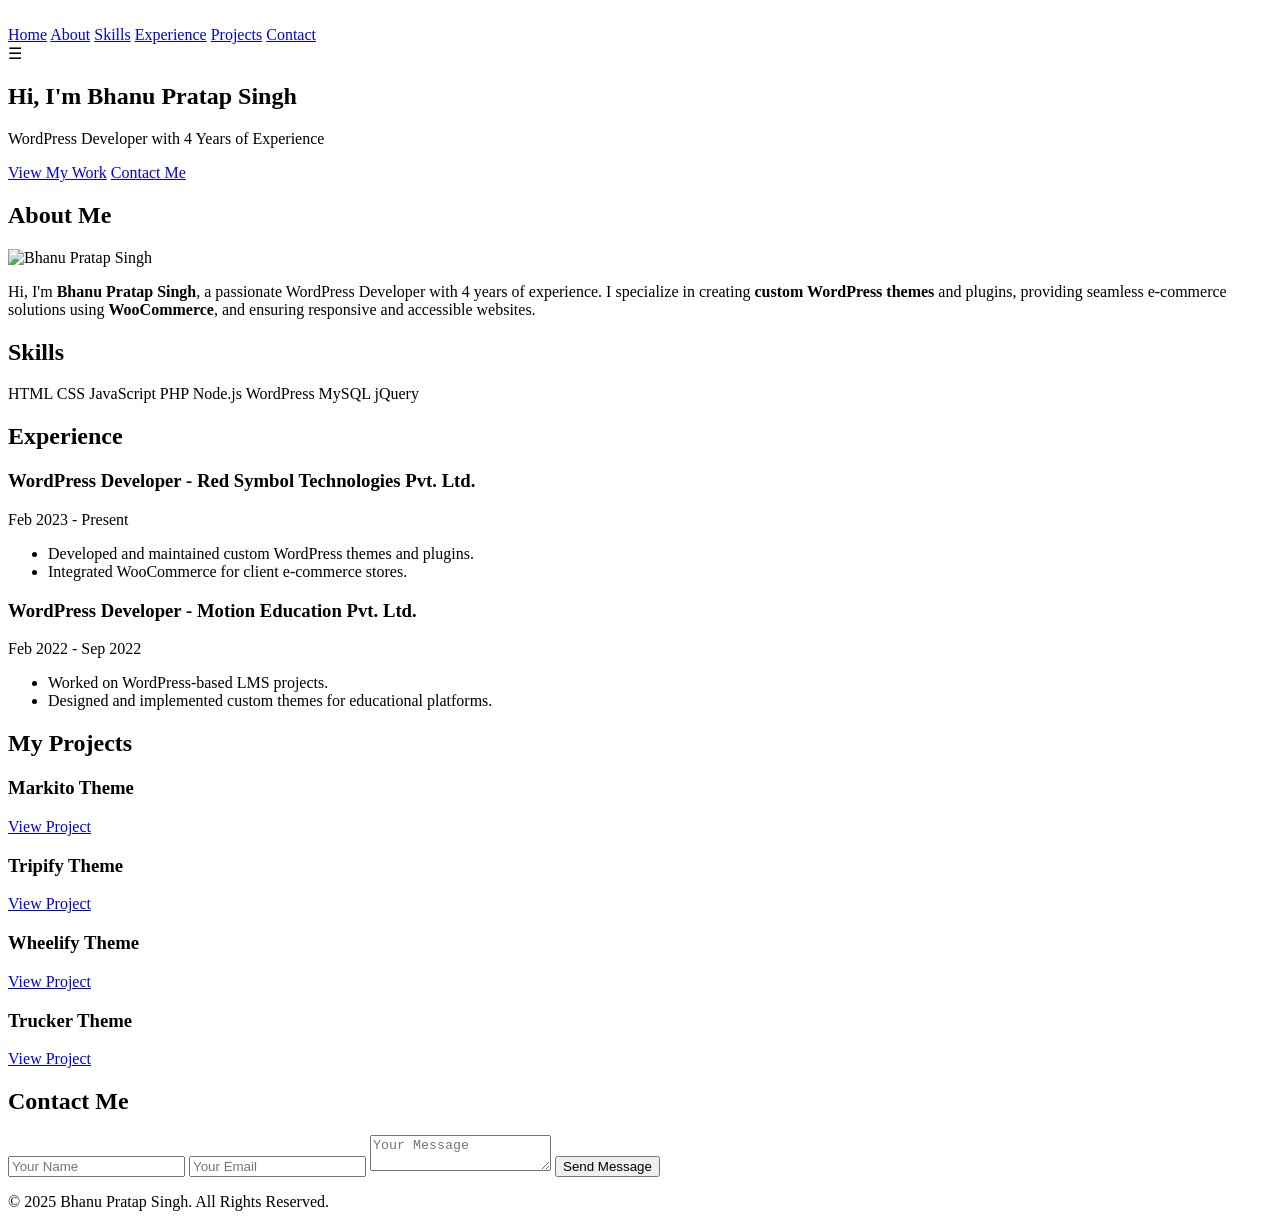
==== home.html @ 1a980349 "Create home.html" ====
<!DOCTYPE html>
<html lang="en">

<head>
  <meta charset="UTF-8" />
  <meta name="viewport" content="width=device-width, initial-scale=1.0" />
  <title>Bhanu Pratap Singh - WordPress Developer Portfolio</title>
  <meta name="description" content="Portfolio of Bhanu Pratap Singh, a skilled WordPress Developer with 4 years of experience in custom theme development, plugins, and WooCommerce solutions.">
  <meta name="keywords" content="WordPress Developer, Web Developer, WooCommerce Expert, PHP Developer, Frontend Developer, Backend Developer">
  <meta name="author" content="Bhanu Pratap Singh">

  <link rel="stylesheet" href="https://fonts.googleapis.com/css2?family=Poppins:wght@300;400;600&display=swap">
  <link rel="stylesheet" href="https://cdn.jsdelivr.net/npm/bootstrap-icons/font/bootstrap-icons.css">
  <link rel="stylesheet" href="styles.css">
</head>

<body>

  <!-- Navigation -->
  <nav>
    <span style="color:white; font-weight: bold;">Bhanu Pratap Singh</span>
    <div>
      <a href="#hero">Home</a>
      <a href="#about">About</a>
      <a href="#skills">Skills</a>
      <a href="#experience">Experience</a>
      <a href="#projects">Projects</a>
      <a href="#contact">Contact</a>
    </div>
    <span class="menu-toggle" onclick="toggleMenu()">☰</span>
  </nav>

  <!-- Hero Section -->
  <section id="hero">
    <h1>Hi, I'm Bhanu Pratap Singh</h1>
    <p>WordPress Developer with 4 Years of Experience</p>
    <a href="#projects" class="btn">View My Work</a>
    <a href="#contact" class="btn">Contact Me</a>
  </section>

  <!-- About Section -->
  <section id="about">
    <h2>About Me</h2>
    <div class="about-container">
      <img src="https://media.licdn.com/dms/image/v2/C5603AQGNO3y1dRovqA/profile-displayphoto-shrink_800_800/profile-displayphoto-shrink_800_800/0/1597858827325?e=1748476800&v=beta&t=QmQM79_FDSvIShpyCnSLmwqTUCsVAHnbLd5kiDEihJc" alt="Bhanu Pratap Singh" class="profile-image">
      <div>
        <p>
          Hi, I'm <strong>Bhanu Pratap Singh</strong>, a passionate <span class="highlight">WordPress Developer</span> with 4 years of experience. I specialize in creating <strong>custom WordPress themes</strong> and plugins, providing seamless e-commerce solutions using <strong>WooCommerce</strong>, and ensuring responsive and accessible websites.
        </p>
      </div>
    </div>
  </section>

  <!-- Skills Section -->
  <section id="skills">
    <h2>Skills</h2>
    <div class="skills-container">
      <span class="skill-badge">HTML</span>
      <span class="skill-badge">CSS</span>
      <span class="skill-badge">JavaScript</span>
      <span class="skill-badge">PHP</span>
      <span class="skill-badge">Node.js</span>
      <span class="skill-badge">WordPress</span>
      <span class="skill-badge">MySQL</span>
      <span class="skill-badge">jQuery</span>
    </div>
  </section>

  <!-- Experience Section -->
  <section id="experience">
    <h2>Experience</h2>
    <div>
      <h3>WordPress Developer - Red Symbol Technologies Pvt. Ltd.</h3>
      <p>Feb 2023 - Present</p>
      <ul>
        <li>Developed and maintained custom WordPress themes and plugins.</li>
        <li>Integrated WooCommerce for client e-commerce stores.</li>
      </ul>
    </div>
    <div>
      <h3>WordPress Developer - Motion Education Pvt. Ltd.</h3>
      <p>Feb 2022 - Sep 2022</p>
      <ul>
        <li>Worked on WordPress-based LMS projects.</li>
        <li>Designed and implemented custom themes for educational platforms.</li>
      </ul>
    </div>
  </section>

  <!-- Projects Section -->
  <section id="projects">
    <h2>My Projects</h2>
    <div>
      <div class="project-card">
        <h3>Markito Theme</h3>
        <a href="https://wordpress.org/themes/markito/" target="_blank">View Project</a>
      </div>
      <div class="project-card">
        <h3>Tripify Theme</h3>
        <a href="https://wordpress.org/themes/tripify/" target="_blank">View Project</a>
      </div>
      <div class="project-card">
        <h3>Wheelify Theme</h3>
        <a href="https://wordpress.org/themes/wheelify/" target="_blank">View Project</a>
      </div>
      <div class="project-card">
        <h3>Trucker Theme</h3>
        <a href="https://wordpress.org/themes/wp-trucker/" target="_blank">View Project</a>
      </div>
    </div>
  </section>

  <!-- Contact Section -->
  <section id="contact">
    <h2>Contact Me</h2>
    <form>
      <input type="text" placeholder="Your Name" required />
      <input type="email" placeholder="Your Email" required />
      <textarea placeholder="Your Message" required></textarea>
      <button type="submit">Send Message</button>
    </form>
  </section>

  <!-- Footer Section -->
  <footer>
    <p>&copy; 2025 Bhanu Pratap Singh. All Rights Reserved.</p>
  </footer>

  <script>
    function toggleMenu() {
      document.querySelector('nav div').classList.toggle('active');
    }
  </script>

</body>

</html>
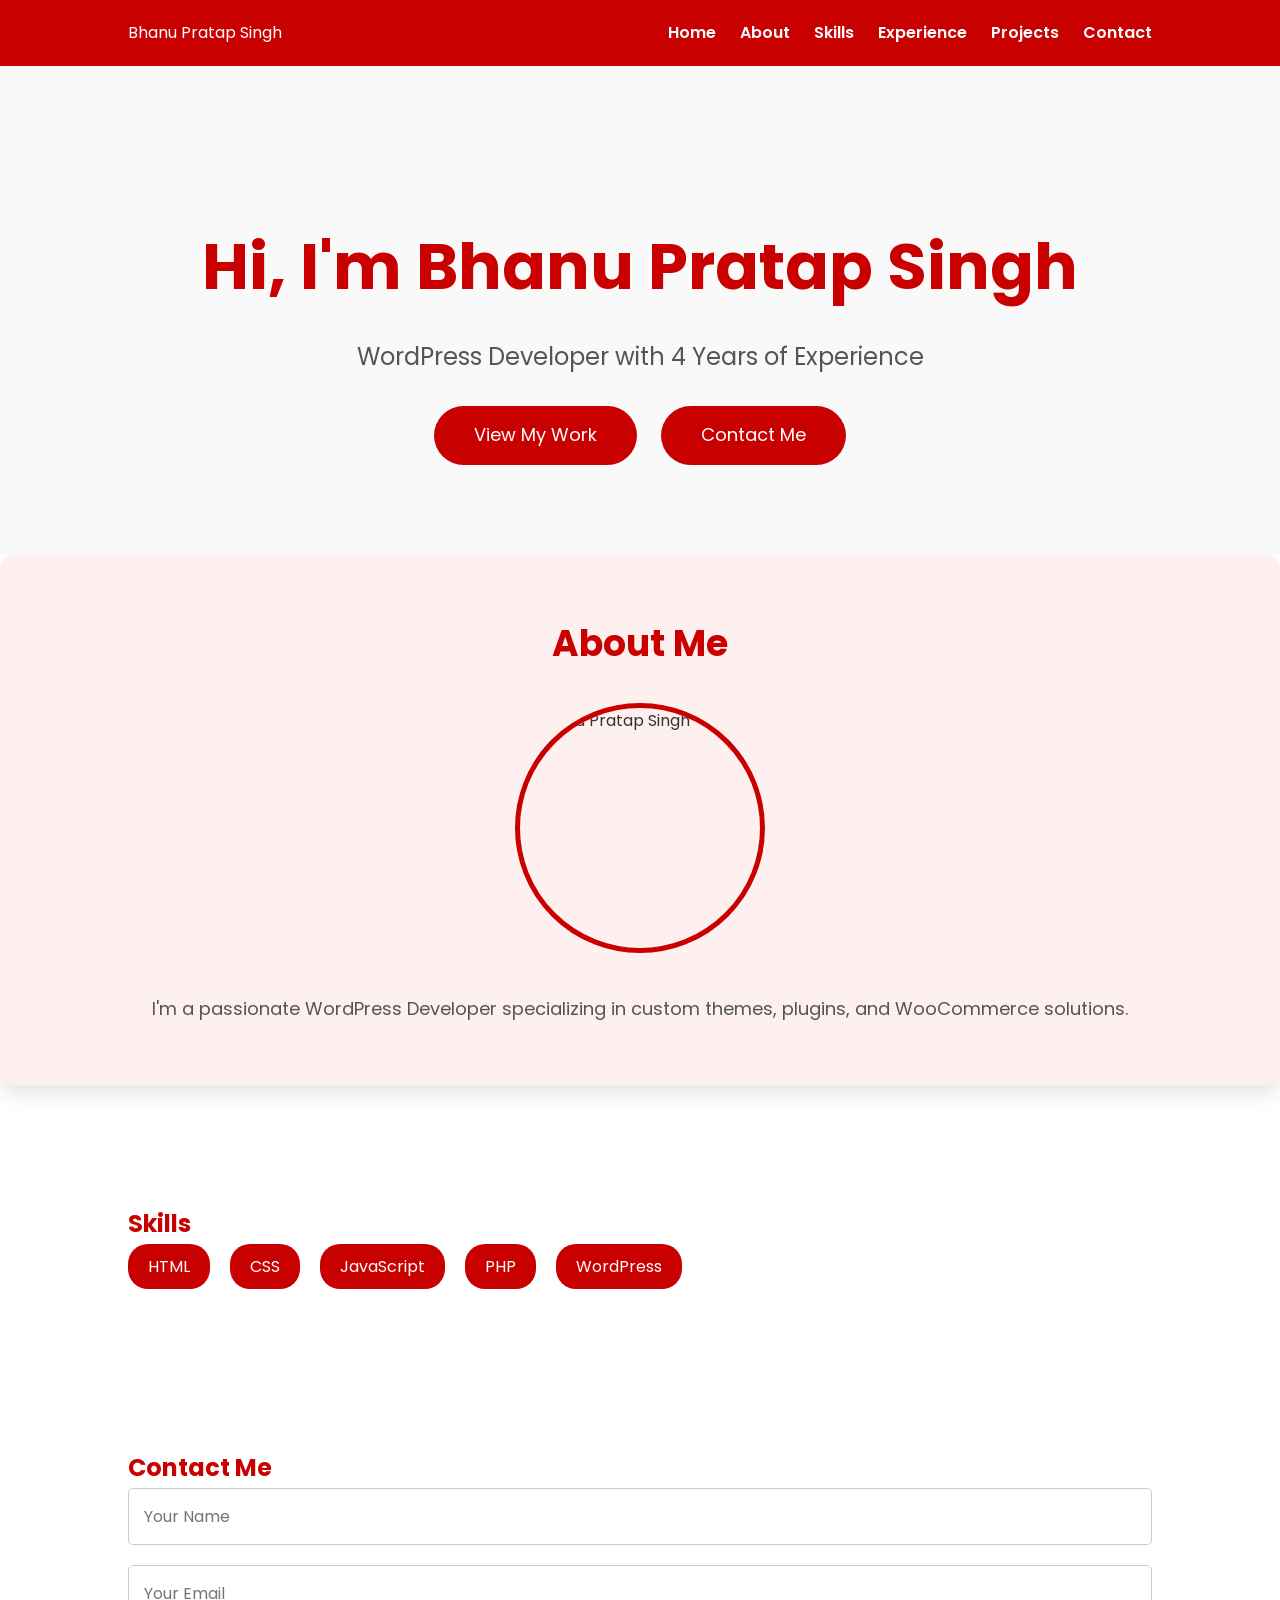
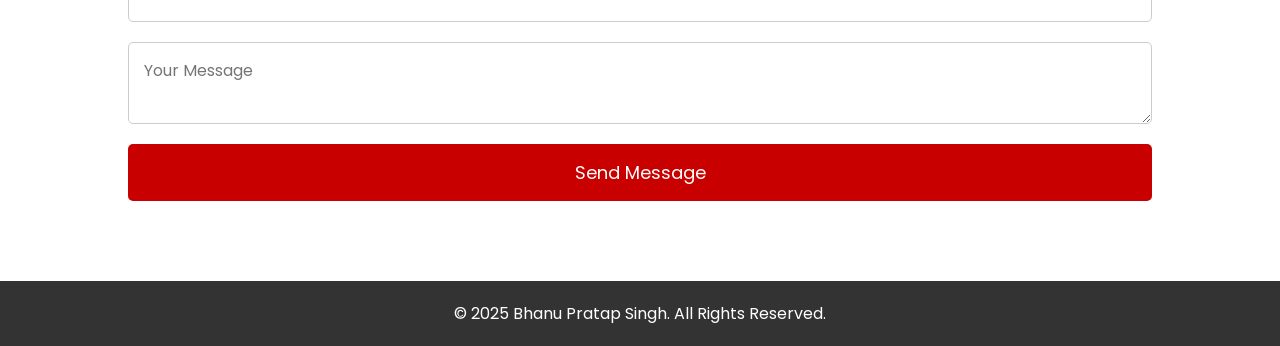
==== commit bc0468f6: "Update home.html" ====
--- a/home.html
+++ b/home.html
@@ -5,20 +5,238 @@
   <meta charset="UTF-8" />
   <meta name="viewport" content="width=device-width, initial-scale=1.0" />
   <title>Bhanu Pratap Singh - WordPress Developer Portfolio</title>
-  <meta name="description" content="Portfolio of Bhanu Pratap Singh, a skilled WordPress Developer with 4 years of experience in custom theme development, plugins, and WooCommerce solutions.">
-  <meta name="keywords" content="WordPress Developer, Web Developer, WooCommerce Expert, PHP Developer, Frontend Developer, Backend Developer">
-  <meta name="author" content="Bhanu Pratap Singh">
-
   <link rel="stylesheet" href="https://fonts.googleapis.com/css2?family=Poppins:wght@300;400;600&display=swap">
   <link rel="stylesheet" href="https://cdn.jsdelivr.net/npm/bootstrap-icons/font/bootstrap-icons.css">
-  <link rel="stylesheet" href="styles.css">
+  <style>
+    * {
+      margin: 0;
+      padding: 0;
+      box-sizing: border-box;
+      font-family: 'Poppins', sans-serif;
+      scroll-behavior: smooth;
+    }
+
+    body {
+      background-color: #fff;
+      color: #333;
+      line-height: 1.6;
+    }
+
+    section {
+      padding: 80px 10%;
+    }
+
+    h1, h2, h3 {
+      color: #c90000;
+    }
+
+    /* Navigation */
+    nav {
+      background-color: #c90000;
+      display: flex;
+      justify-content: space-between;
+      align-items: center;
+      padding: 20px 10%;
+      color: white;
+    }
+
+    nav a {
+      color: white;
+      text-decoration: none;
+      margin-left: 20px;
+      font-weight: 600;
+    }
+
+    nav a:hover {
+      color: #ffcccb;
+    }
+
+    .menu-toggle {
+      display: none;
+      font-size: 28px;
+      cursor: pointer;
+    }
+
+    @media (max-width: 768px) {
+      nav div {
+        display: none;
+      }
+
+      nav div.active {
+        display: flex;
+        flex-direction: column;
+        background-color: #c90000;
+        position: absolute;
+        top: 80px;
+        left: 0;
+        width: 100%;
+      }
+
+      nav a {
+        margin: 15px;
+      }
+
+      .menu-toggle {
+        display: block;
+      }
+    }
+
+    /* Hero Section */
+    #hero {
+      background-color: #f9f9f9;
+      text-align: center;
+      padding-top: 150px;
+    }
+
+    #hero h1 {
+      font-size: 64px;
+    }
+
+    #hero p {
+      margin: 20px 0;
+      font-size: 24px;
+      color: #555;
+    }
+
+    .btn {
+      background-color: #c90000;
+      color: white;
+      text-decoration: none;
+      padding: 15px 40px;
+      border-radius: 30px;
+      margin: 10px;
+      display: inline-block;
+      font-size: 18px;
+      transition: transform 0.3s;
+    }
+
+    .btn:hover {
+      background-color: #a00000;
+      transform: translateY(-5px);
+    }
+
+    /* About Section */
+    #about {
+      background-color: #fff0f0;
+      border-radius: 15px;
+      padding: 60px;
+      box-shadow: 0 10px 20px rgba(0,0,0,0.1);
+      margin-bottom: 40px;
+    }
+
+    #about h2 {
+      text-align: center;
+      margin-bottom: 30px;
+      color: #c90000;
+      font-size: 36px;
+    }
+
+    .about-container {
+      display: flex;
+      align-items: center;
+      justify-content: center;
+      gap: 40px;
+      flex-wrap: wrap;
+    }
+
+    .profile-image {
+      border-radius: 50%;
+      width: 250px;
+      height: 250px;
+      object-fit: cover;
+      border: 5px solid #c90000;
+    }
+
+    #about p {
+      font-size: 18px;
+      color: #555;
+      line-height: 1.8;
+    }
+
+    .highlight {
+      color: #c90000;
+    }
+
+    /* Skills Section */
+    .skills-container {
+      display: flex;
+      flex-wrap: wrap;
+      gap: 20px;
+    }
+
+    .skill-badge {
+      background-color: #c90000;
+      color: white;
+      padding: 10px 20px;
+      border-radius: 20px;
+      font-size: 16px;
+    }
+
+    /* Experience Section */
+    #experience div {
+      margin-bottom: 40px;
+    }
+
+    #experience h3 {
+      margin-bottom: 10px;
+    }
+
+    /* Projects Section */
+    .project-card {
+      background-color: #fff0f0;
+      padding: 20px;
+      border-radius: 8px;
+      margin-bottom: 20px;
+      box-shadow: 0 4px 8px rgba(0,0,0,0.05);
+    }
+
+    .project-card a {
+      display: inline-block;
+      margin-top: 10px;
+      color: #c90000;
+      text-decoration: none;
+    }
+
+    /* Contact Section */
+    form {
+      display: flex;
+      flex-direction: column;
+      gap: 20px;
+    }
+
+    input, textarea, button {
+      padding: 15px;
+      font-size: 16px;
+      border-radius: 5px;
+      border: 1px solid #ccc;
+    }
+
+    button {
+      background-color: #c90000;
+      color: white;
+      border: none;
+      cursor: pointer;
+      font-size: 18px;
+    }
+
+    button:hover {
+      background-color: #a00000;
+    }
+
+    /* Footer */
+    footer {
+      background-color: #333;
+      color: white;
+      text-align: center;
+      padding: 20px;
+    }
+  </style>
 </head>
 
 <body>
-
   <!-- Navigation -->
   <nav>
-    <span style="color:white; font-weight: bold;">Bhanu Pratap Singh</span>
+    <span>Bhanu Pratap Singh</span>
     <div>
       <a href="#hero">Home</a>
       <a href="#about">About</a>
@@ -42,12 +260,8 @@
   <section id="about">
     <h2>About Me</h2>
     <div class="about-container">
-      <img src="https://media.licdn.com/dms/image/v2/C5603AQGNO3y1dRovqA/profile-displayphoto-shrink_800_800/profile-displayphoto-shrink_800_800/0/1597858827325?e=1748476800&v=beta&t=QmQM79_FDSvIShpyCnSLmwqTUCsVAHnbLd5kiDEihJc" alt="Bhanu Pratap Singh" class="profile-image">
-      <div>
-        <p>
-          Hi, I'm <strong>Bhanu Pratap Singh</strong>, a passionate <span class="highlight">WordPress Developer</span> with 4 years of experience. I specialize in creating <strong>custom WordPress themes</strong> and plugins, providing seamless e-commerce solutions using <strong>WooCommerce</strong>, and ensuring responsive and accessible websites.
-        </p>
-      </div>
+      <img src="https://media.licdn.com/dms/image/v2/C5603AQGNO3y1dRovqA/profile-displayphoto-shrink_800_800/0/1597858827325" alt="Bhanu Pratap Singh" class="profile-image">
+      <p>I'm a passionate WordPress Developer specializing in custom themes, plugins, and WooCommerce solutions.</p>
     </div>
   </section>
 
@@ -59,54 +273,7 @@
       <span class="skill-badge">CSS</span>
       <span class="skill-badge">JavaScript</span>
       <span class="skill-badge">PHP</span>
-      <span class="skill-badge">Node.js</span>
       <span class="skill-badge">WordPress</span>
-      <span class="skill-badge">MySQL</span>
-      <span class="skill-badge">jQuery</span>
-    </div>
-  </section>
-
-  <!-- Experience Section -->
-  <section id="experience">
-    <h2>Experience</h2>
-    <div>
-      <h3>WordPress Developer - Red Symbol Technologies Pvt. Ltd.</h3>
-      <p>Feb 2023 - Present</p>
-      <ul>
-        <li>Developed and maintained custom WordPress themes and plugins.</li>
-        <li>Integrated WooCommerce for client e-commerce stores.</li>
-      </ul>
-    </div>
-    <div>
-      <h3>WordPress Developer - Motion Education Pvt. Ltd.</h3>
-      <p>Feb 2022 - Sep 2022</p>
-      <ul>
-        <li>Worked on WordPress-based LMS projects.</li>
-        <li>Designed and implemented custom themes for educational platforms.</li>
-      </ul>
-    </div>
-  </section>
-
-  <!-- Projects Section -->
-  <section id="projects">
-    <h2>My Projects</h2>
-    <div>
-      <div class="project-card">
-        <h3>Markito Theme</h3>
-        <a href="https://wordpress.org/themes/markito/" target="_blank">View Project</a>
-      </div>
-      <div class="project-card">
-        <h3>Tripify Theme</h3>
-        <a href="https://wordpress.org/themes/tripify/" target="_blank">View Project</a>
-      </div>
-      <div class="project-card">
-        <h3>Wheelify Theme</h3>
-        <a href="https://wordpress.org/themes/wheelify/" target="_blank">View Project</a>
-      </div>
-      <div class="project-card">
-        <h3>Trucker Theme</h3>
-        <a href="https://wordpress.org/themes/wp-trucker/" target="_blank">View Project</a>
-      </div>
     </div>
   </section>
 
@@ -121,7 +288,7 @@
     </form>
   </section>
 
-  <!-- Footer Section -->
+  <!-- Footer -->
   <footer>
     <p>&copy; 2025 Bhanu Pratap Singh. All Rights Reserved.</p>
   </footer>
